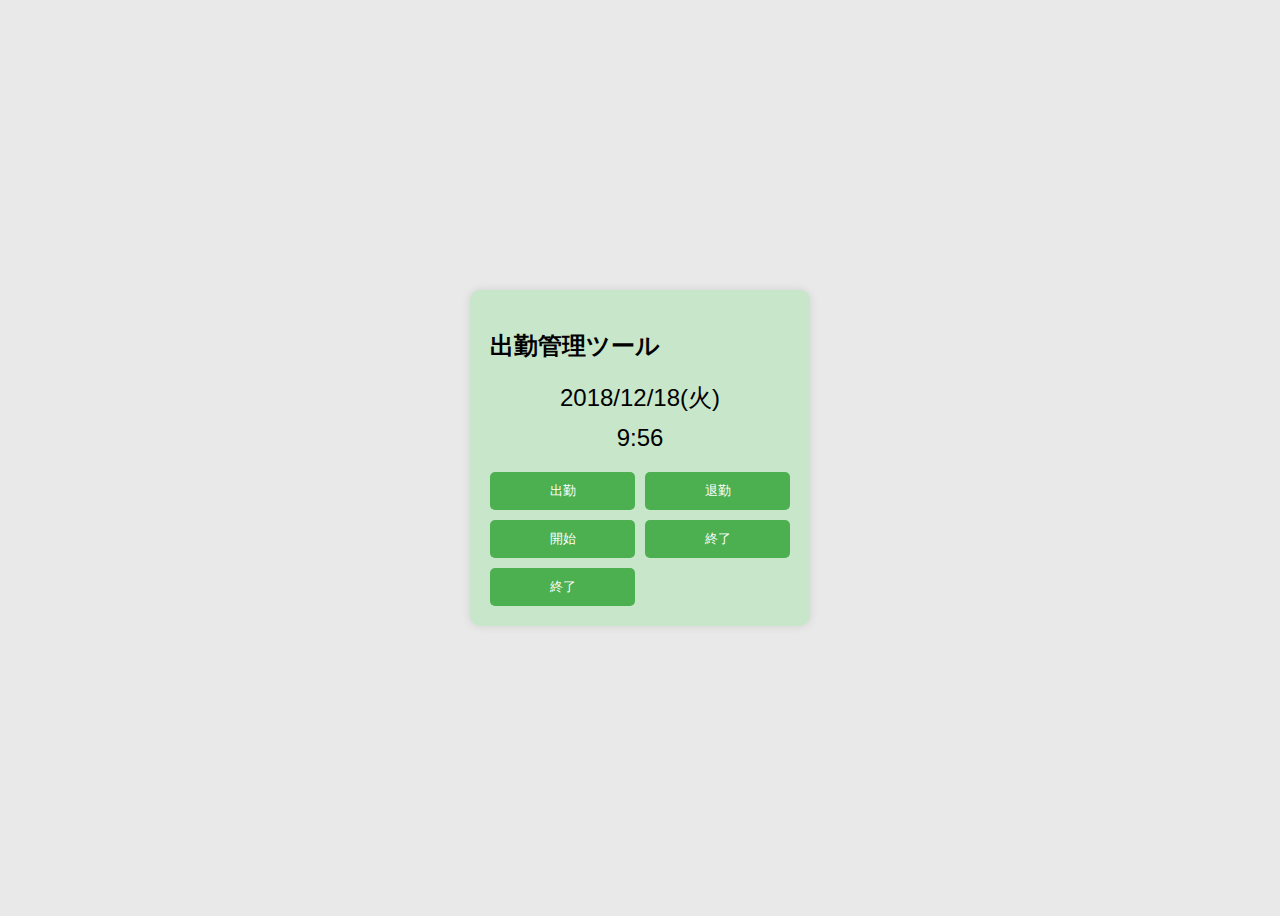
==== attendance.html @ a7899ae0 "second" ====
<!DOCTYPE html>
<html lang="ja">
<head>
    <meta charset="UTF-8">
    <meta name="viewport" content="width=device-width, initial-scale=1.0">
    <title>Sample Page</title>
    <link rel="stylesheet" href="css/styles.css">
</head>
<body>
    <div class="container">
        <h2>出勤管理ツール</h2>
        <div class="time-section">
            <div class="date">2018/12/18(火)</div>
            <div class="clock">9:56</div>
        </div>
        <div class="buttons">
            <button>出勤</button>
            <button>退勤</button>
            <button>開始</button>
            <button>終了</button>
            <button>終了</button>
        </div>
    </div>
    <script src="js/script.js"></script>
</body>
</html>
---- css/styles.css ----
body {
    font-family: 'Arial', sans-serif;
    background-color: #e9e9e9;
    display: flex;
    justify-content: center;
    align-items: center;
    height: 100vh;
}

.container {
    background-color: #c8e6c9;
    padding: 20px;
    border-radius: 10px;
    box-shadow: 0 0 10px rgba(0, 0, 0, 0.1);
    width: 300px;
}

.time-section {
    margin-top: 20px;
    margin-bottom: 20px;
}

.date, .clock {
    text-align: center;
    margin-bottom: 10px;
    font-size: 1.5rem;
}

.buttons {
    display: grid;
    grid-template-columns: repeat(2, 1fr);
    gap: 10px;
}

button {
    padding: 10px;
    background-color: #4caf50;
    color: white;
    border: none;
    border-radius: 5px;
    cursor: pointer;
}

button:hover {
    background-color: #45a049;
}
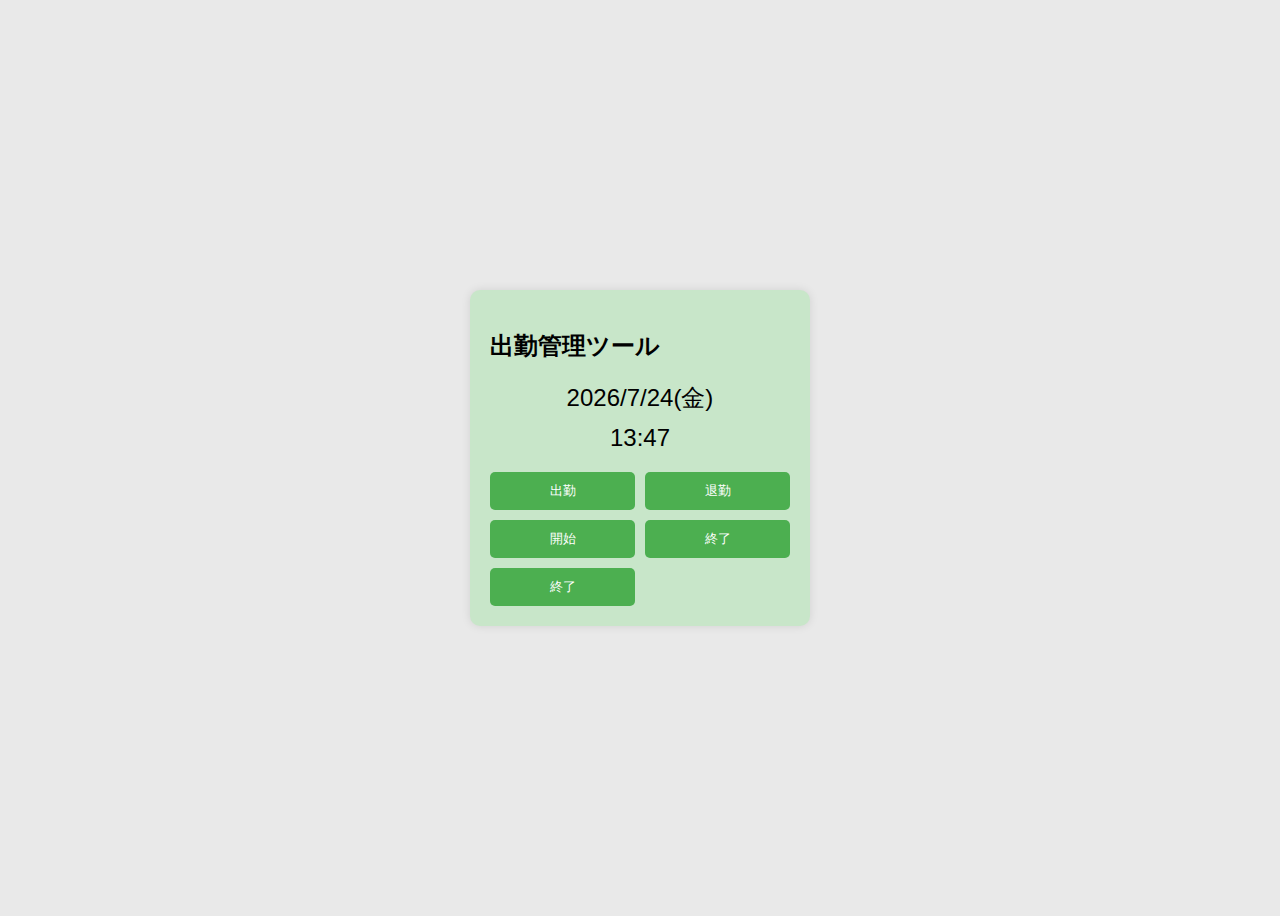
==== commit d6ff08c8: "t" ====
--- a/attendance.html
+++ b/attendance.html
@@ -10,8 +10,9 @@
     <div class="container">
         <h2>出勤管理ツール</h2>
         <div class="time-section">
-            <div class="date">2018/12/18(火)</div>
-            <div class="clock">9:56</div>
+            <div class="date" id="currentDate"></div>
+            <div class="clock" id="currentTime"></div>
+            
         </div>
         <div class="buttons">
             <button>出勤</button>
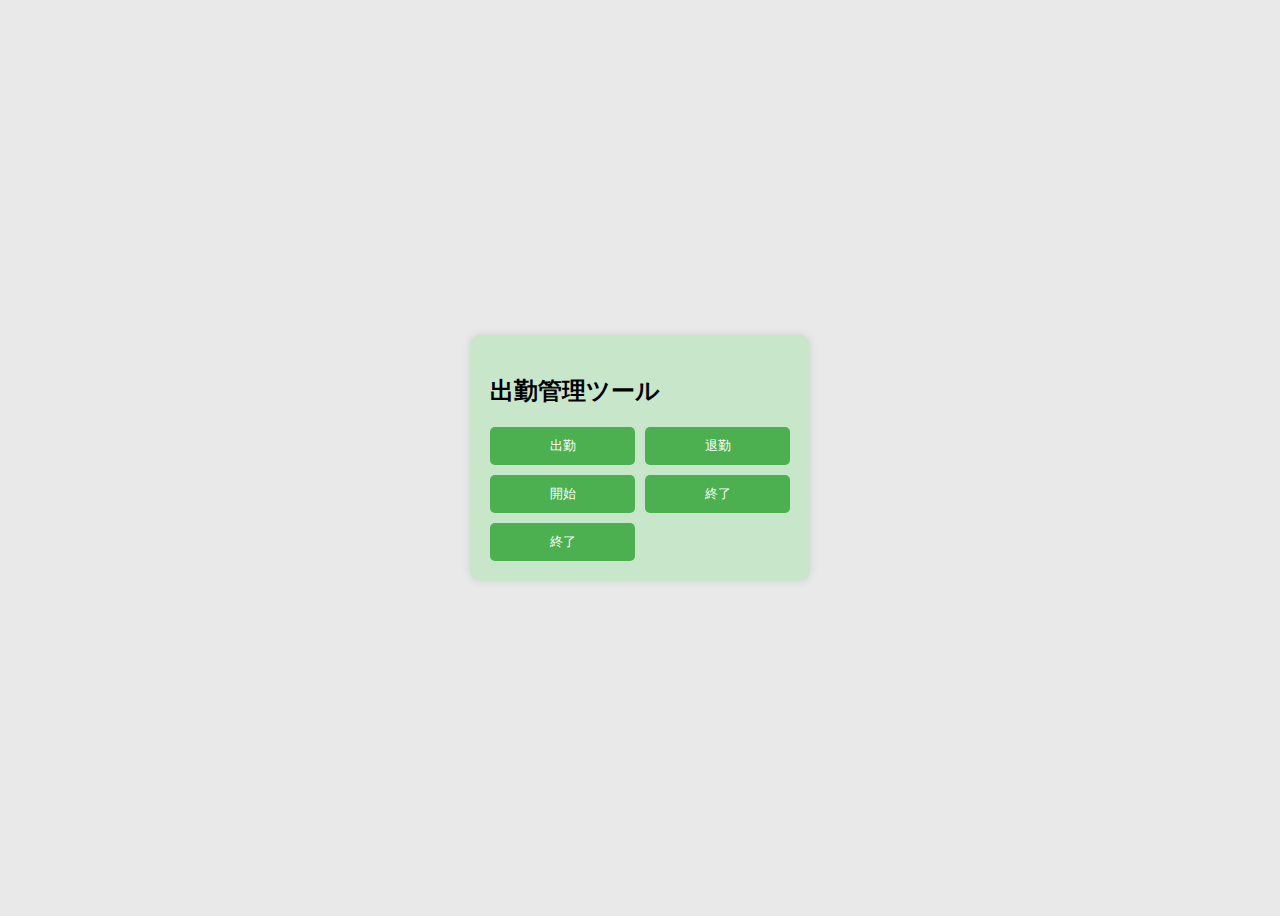
==== commit 25d6085b: "t" ====
--- a/attendance.html
+++ b/attendance.html
@@ -3,7 +3,7 @@
 <head>
     <meta charset="UTF-8">
     <meta name="viewport" content="width=device-width, initial-scale=1.0">
-    <title>Sample Page</title>
+    <title>勤怠管理</title>
     <link rel="stylesheet" href="css/styles.css">
 </head>
 <body>
@@ -15,13 +15,20 @@
             
         </div>
         <div class="buttons">
-            <button>出勤</button>
+            <button id="shyukkin">出勤</button>
             <button>退勤</button>
             <button>開始</button>
             <button>終了</button>
             <button>終了</button>
         </div>
     </div>
-    <script src="js/script.js"></script>
+    <script>       // 出勤ボタンの要素を取得
+        const shyukkinButton = document.getElementById('shyukkin');
+
+        // 出勤ボタンにクリックイベントリスナを設定
+        shyukkinButton.addEventListener('click', function() {
+            // アラートを表示
+            alert('出勤しました！');
+        });</script>
 </body>
 </html>
